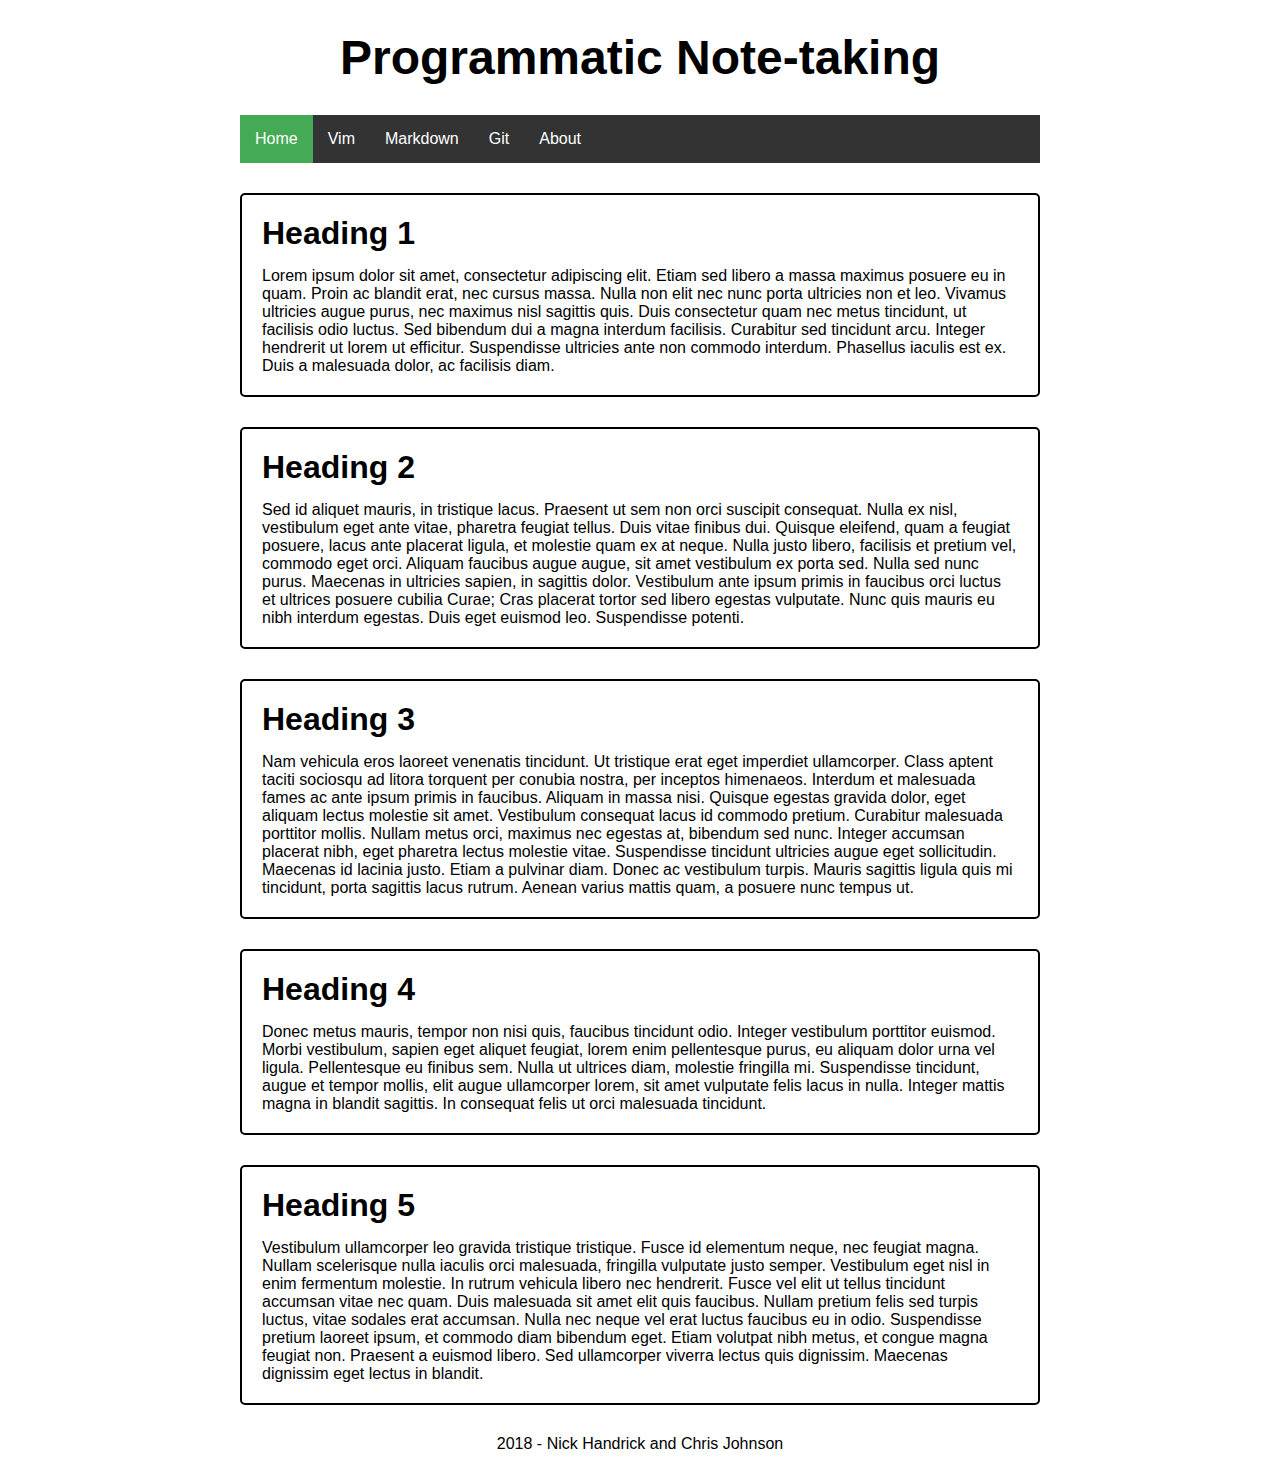
==== site/index.html @ 70e0d20d "started Vim, and added css fluff" ====
<!DOCTYPE html>
<html>

<head>
  <title>Programmatic Note-taking</title>
  <link rel="stylesheet" type="text/css" href="css/main-styles.css">
</head>

<body>
<div id="content-wrapper">
  <header>
    <h1>Programmatic Note-taking</h1>
  </header>
  <nav>
    <ul>
      <li><a href="index.html" class="active">Home</a></li>
      <li><a href="vim.html">Vim</a></li>
      <li><a href="markdown.html">Markdown</a></li>
      <li><a href="git.html">Git</a></li>
      <li><a href="about.html">About</a></li>
    </ul>
  </nav>
  <main>
    <section>
      <h2>Heading 1</h2>
      <p>Lorem ipsum dolor sit amet, consectetur adipiscing elit. Etiam sed libero a massa maximus posuere eu in quam. Proin ac blandit erat, nec cursus massa. Nulla non elit nec nunc porta ultricies non et leo. Vivamus ultricies augue purus, nec maximus nisl sagittis quis. Duis consectetur quam nec metus tincidunt, ut facilisis odio luctus. Sed bibendum dui a magna interdum facilisis. Curabitur sed tincidunt arcu. Integer hendrerit ut lorem ut efficitur. Suspendisse ultricies ante non commodo interdum. Phasellus iaculis est ex. Duis a malesuada dolor, ac facilisis diam.</p>
    </section>
    <section>
      <h2>Heading 2</h2>
      <p>Sed id aliquet mauris, in tristique lacus. Praesent ut sem non orci suscipit consequat. Nulla ex nisl, vestibulum eget ante vitae, pharetra feugiat tellus. Duis vitae finibus dui. Quisque eleifend, quam a feugiat posuere, lacus ante placerat ligula, et molestie quam ex at neque. Nulla justo libero, facilisis et pretium vel, commodo eget orci. Aliquam faucibus augue augue, sit amet vestibulum ex porta sed. Nulla sed nunc purus. Maecenas in ultricies sapien, in sagittis dolor. Vestibulum ante ipsum primis in faucibus orci luctus et ultrices posuere cubilia Curae; Cras placerat tortor sed libero egestas vulputate. Nunc quis mauris eu nibh interdum egestas. Duis eget euismod leo. Suspendisse potenti.</p>
    </section>
    <section>
      <h2>Heading 3</h2>
      <p>Nam vehicula eros laoreet venenatis tincidunt. Ut tristique erat eget imperdiet ullamcorper. Class aptent taciti sociosqu ad litora torquent per conubia nostra, per inceptos himenaeos. Interdum et malesuada fames ac ante ipsum primis in faucibus. Aliquam in massa nisi. Quisque egestas gravida dolor, eget aliquam lectus molestie sit amet. Vestibulum consequat lacus id commodo pretium. Curabitur malesuada porttitor mollis. Nullam metus orci, maximus nec egestas at, bibendum sed nunc. Integer accumsan placerat nibh, eget pharetra lectus molestie vitae. Suspendisse tincidunt ultricies augue eget sollicitudin. Maecenas id lacinia justo. Etiam a pulvinar diam. Donec ac vestibulum turpis. Mauris sagittis ligula quis mi tincidunt, porta sagittis lacus rutrum. Aenean varius mattis quam, a posuere nunc tempus ut.</p>
    </section>
    <section>
      <h2>Heading 4</h2>
      <p>Donec metus mauris, tempor non nisi quis, faucibus tincidunt odio. Integer vestibulum porttitor euismod. Morbi vestibulum, sapien eget aliquet feugiat, lorem enim pellentesque purus, eu aliquam dolor urna vel ligula. Pellentesque eu finibus sem. Nulla ut ultrices diam, molestie fringilla mi. Suspendisse tincidunt, augue et tempor mollis, elit augue ullamcorper lorem, sit amet vulputate felis lacus in nulla. Integer mattis magna in blandit sagittis. In consequat felis ut orci malesuada tincidunt.</p>
    </section>
    <section>
      <h2>Heading 5</h2>
      <p>Vestibulum ullamcorper leo gravida tristique tristique. Fusce id elementum neque, nec feugiat magna. Nullam scelerisque nulla iaculis orci malesuada, fringilla vulputate justo semper. Vestibulum eget nisl in enim fermentum molestie. In rutrum vehicula libero nec hendrerit. Fusce vel elit ut tellus tincidunt accumsan vitae nec quam. Duis malesuada sit amet elit quis faucibus. Nullam pretium felis sed turpis luctus, vitae sodales erat accumsan. Nulla nec neque vel erat luctus faucibus eu in odio. Suspendisse pretium laoreet ipsum, et commodo diam bibendum eget. Etiam volutpat nibh metus, et congue magna feugiat non. Praesent a euismod libero. Sed ullamcorper viverra lectus quis dignissim. Maecenas dignissim eget lectus in blandit.</p>
    </section>
  </main>
  <footer>
    <p>2018 - Nick Handrick and Chris Johnson</p>
  </footer>
</div>
</body>

</html>
---- site/css/main-styles.css ----
* {
  box-sizing: border-box;
}

body {
  margin: 0;
  padding: 0;
}

header, nav, section, footer {
  margin-top: 30px;
}

footer {
  margin-bottom: 30px;
}

#content-wrapper {
  width: 800px;
  display: block;
  margin: 0 auto;
}

h1, h2, h3, h4, h5, p, a, li {
  margin: 0;
  padding: 0;
  font-family: sans-serif;
}

header {
  text-align: center;
}

header h1 {
  font-size: 3em;
}

nav {
  background-color: #333;
}

nav ul {
  list-style-type: none;
  margin: 0;
  padding: 0;
  overflow: hidden;
}

nav li {
  float: left;
}

nav li a {
  display: block;
  color: #fff;
  text-align: center;
  padding: 15px;
  text-decoration: none;
}

nav li a:hover {
  background-color: #111;
}

.active, .active:hover {
  background-color: #4a5;
}

section {
  padding: 20px;
  border: 2px solid #000;
  border-radius: 5px;
}

section h2 {
  font-size: 2em;
}

section p {
  margin-top: 15px;
}

footer {
  text-align: center;
}
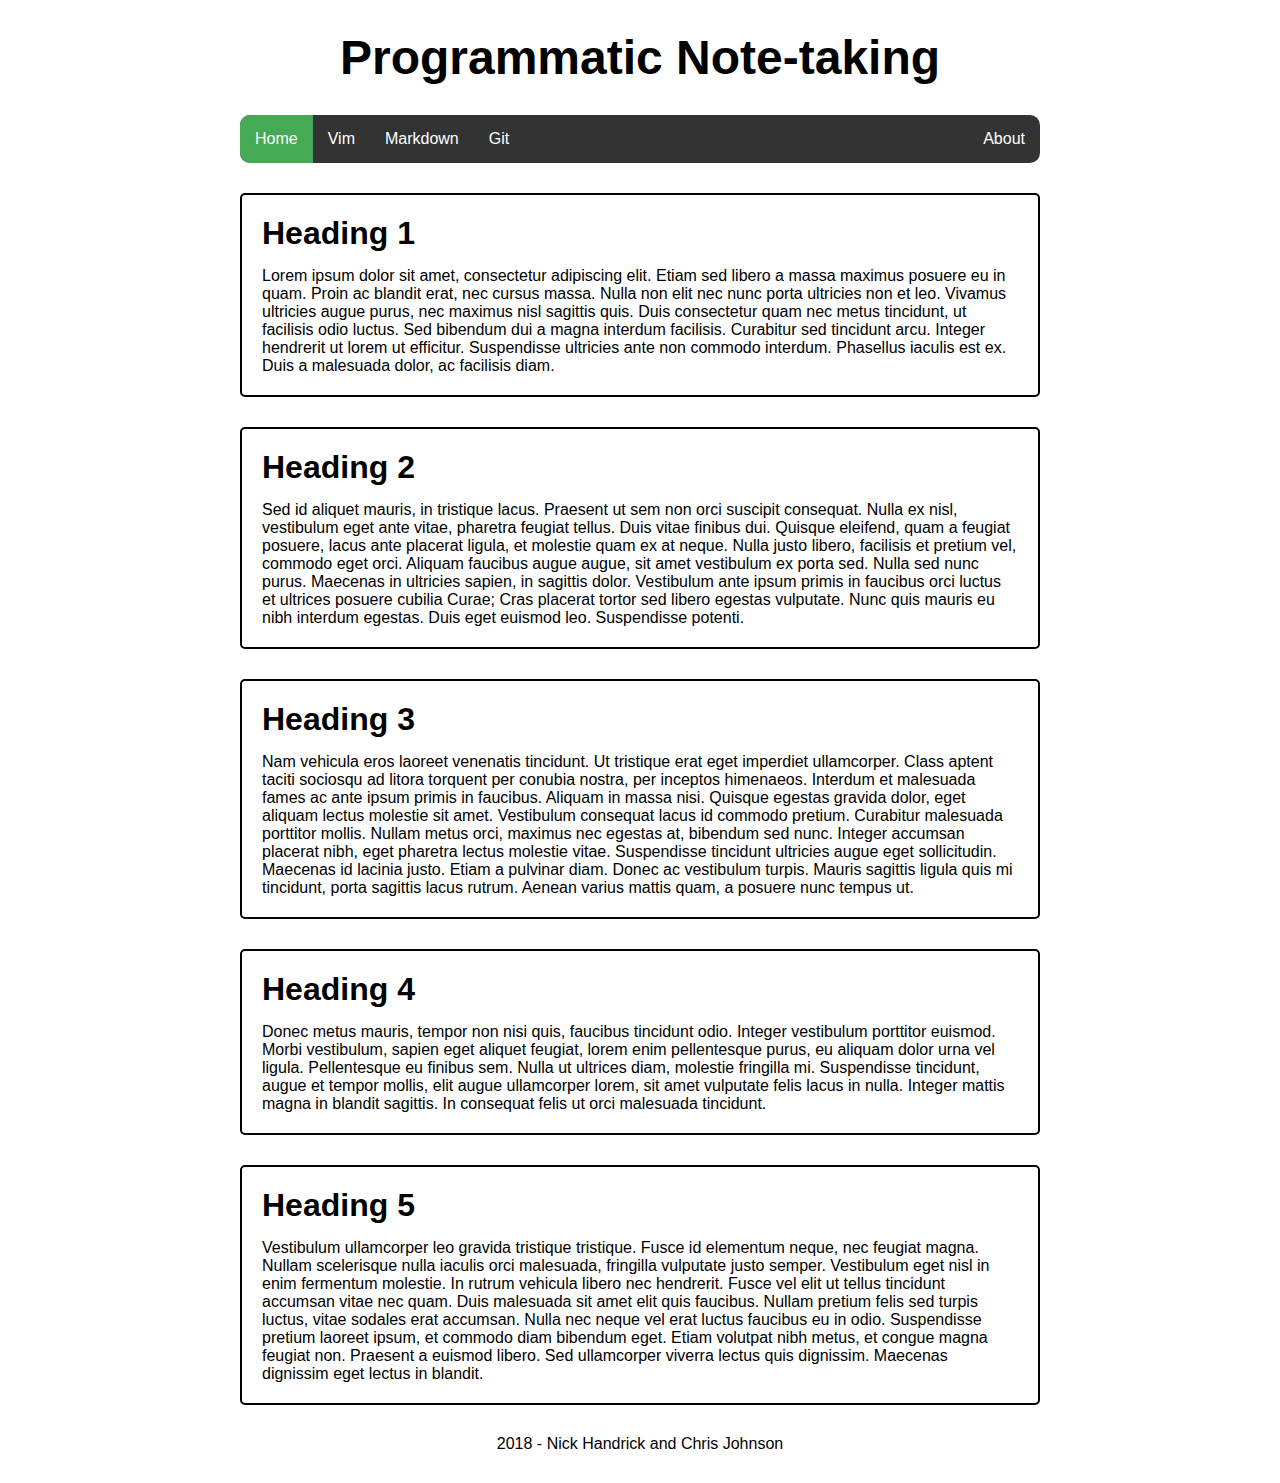
==== commit 11c02c4d: "align the "about" link to the right side of the navbar" ====
--- a/site/index.html
+++ b/site/index.html
@@ -17,7 +17,7 @@
       <li><a href="vim.html">Vim</a></li>
       <li><a href="markdown.html">Markdown</a></li>
       <li><a href="git.html">Git</a></li>
-      <li><a href="about.html">About</a></li>
+      <li id="about"><a href="about.html">About</a></li>
     </ul>
   </nav>
   <main>
--- a/site/css/main-styles.css
+++ b/site/css/main-styles.css
@@ -37,17 +37,22 @@
 
 nav {
   background-color: #333;
+  border-radius: 10px;
+  overflow: hidden;
 }
 
 nav ul {
   list-style-type: none;
   margin: 0;
   padding: 0;
-  overflow: hidden;
 }
 
 nav li {
   float: left;
+}
+
+nav #about {
+  float: right;
 }
 
 nav li a {
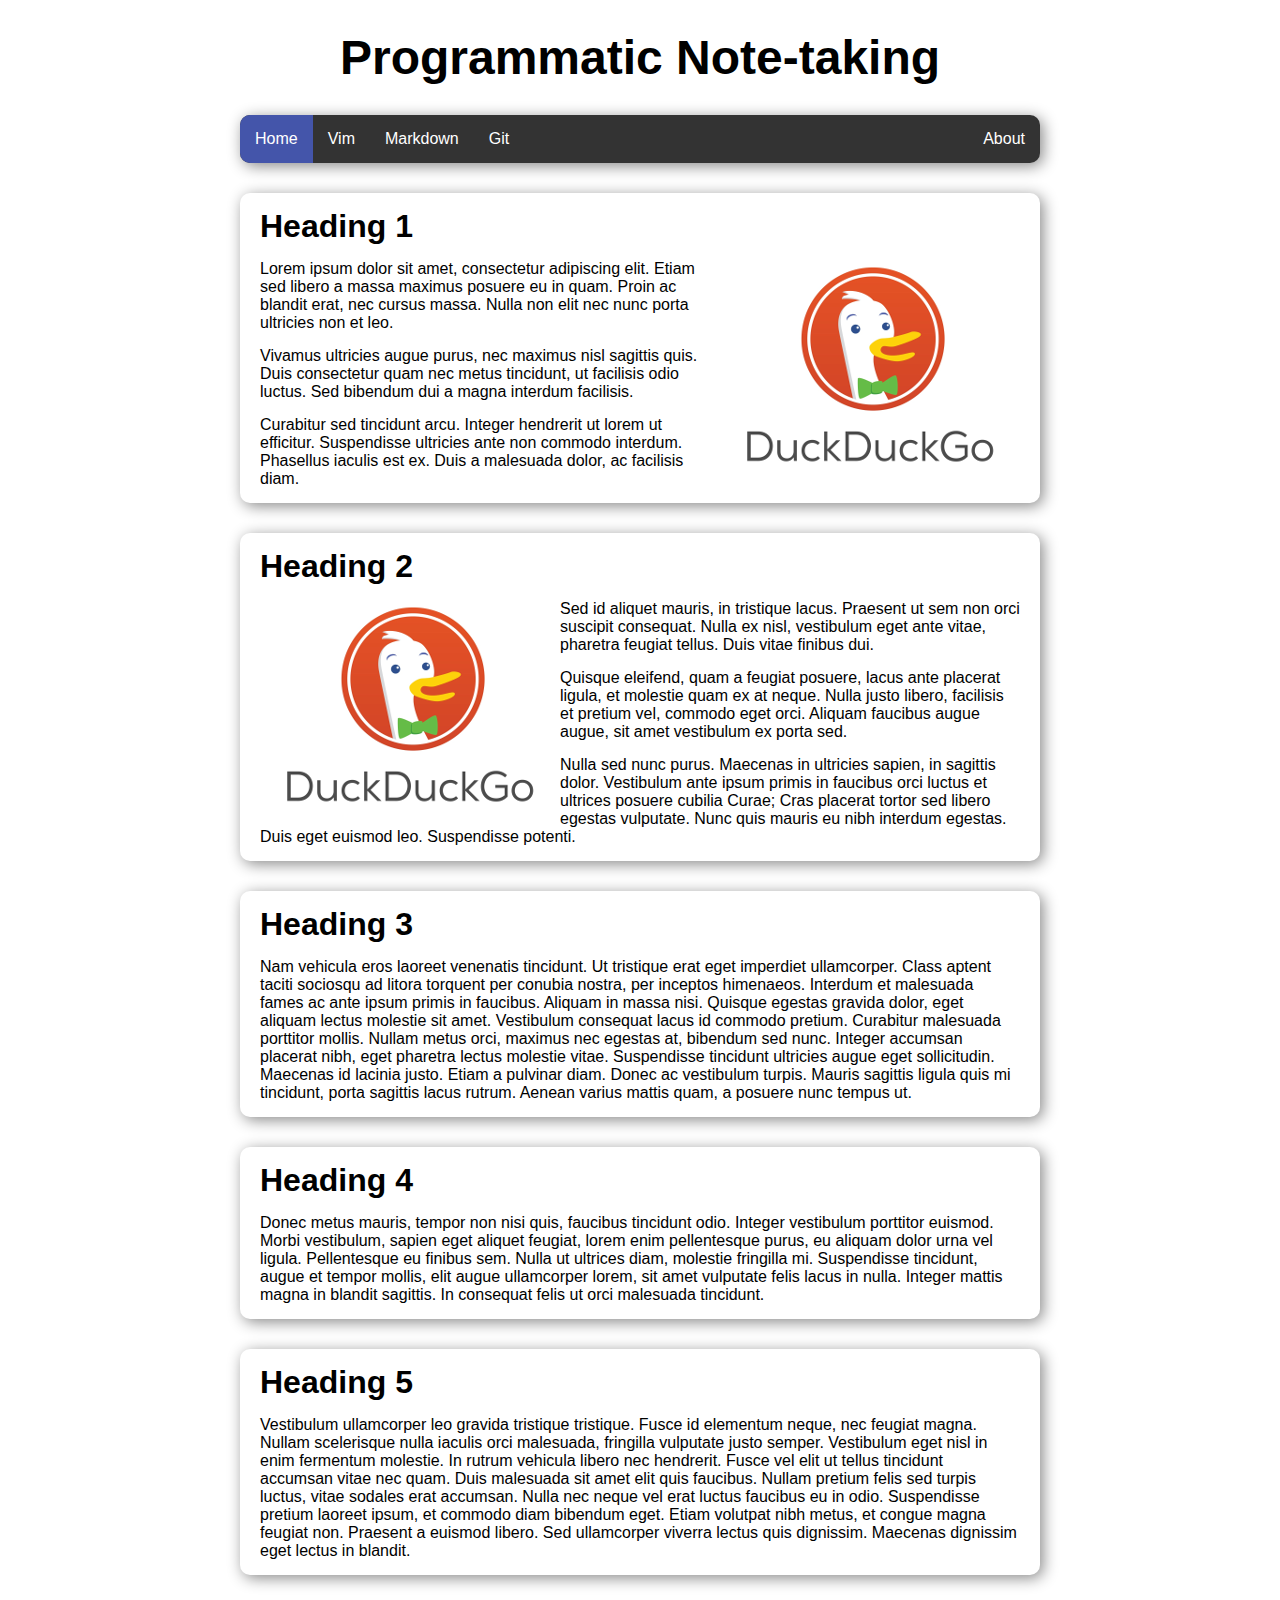
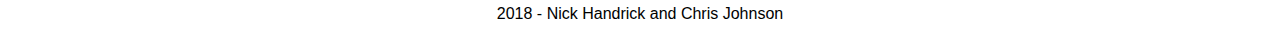
==== commit bdebea94: "working on css" ====
--- a/site/index.html
+++ b/site/index.html
@@ -23,11 +23,17 @@
   <main>
     <section>
       <h2>Heading 1</h2>
-      <p>Lorem ipsum dolor sit amet, consectetur adipiscing elit. Etiam sed libero a massa maximus posuere eu in quam. Proin ac blandit erat, nec cursus massa. Nulla non elit nec nunc porta ultricies non et leo. Vivamus ultricies augue purus, nec maximus nisl sagittis quis. Duis consectetur quam nec metus tincidunt, ut facilisis odio luctus. Sed bibendum dui a magna interdum facilisis. Curabitur sed tincidunt arcu. Integer hendrerit ut lorem ut efficitur. Suspendisse ultricies ante non commodo interdum. Phasellus iaculis est ex. Duis a malesuada dolor, ac facilisis diam.</p>
+      <img src="img/duckduckgo.png" alt="duck duck go" class="img-right">
+      <p>Lorem ipsum dolor sit amet, consectetur adipiscing elit. Etiam sed libero a massa maximus posuere eu in quam. Proin ac blandit erat, nec cursus massa. Nulla non elit nec nunc porta ultricies non et leo.</p>
+      <p>Vivamus ultricies augue purus, nec maximus nisl sagittis quis. Duis consectetur quam nec metus tincidunt, ut facilisis odio luctus. Sed bibendum dui a magna interdum facilisis.</p>
+      <p>Curabitur sed tincidunt arcu. Integer hendrerit ut lorem ut efficitur. Suspendisse ultricies ante non commodo interdum. Phasellus iaculis est ex. Duis a malesuada dolor, ac facilisis diam.</p>
     </section>
     <section>
       <h2>Heading 2</h2>
-      <p>Sed id aliquet mauris, in tristique lacus. Praesent ut sem non orci suscipit consequat. Nulla ex nisl, vestibulum eget ante vitae, pharetra feugiat tellus. Duis vitae finibus dui. Quisque eleifend, quam a feugiat posuere, lacus ante placerat ligula, et molestie quam ex at neque. Nulla justo libero, facilisis et pretium vel, commodo eget orci. Aliquam faucibus augue augue, sit amet vestibulum ex porta sed. Nulla sed nunc purus. Maecenas in ultricies sapien, in sagittis dolor. Vestibulum ante ipsum primis in faucibus orci luctus et ultrices posuere cubilia Curae; Cras placerat tortor sed libero egestas vulputate. Nunc quis mauris eu nibh interdum egestas. Duis eget euismod leo. Suspendisse potenti.</p>
+      <img src="img/duckduckgo.png" alt="duck duck go" class="img-left">
+      <p>Sed id aliquet mauris, in tristique lacus. Praesent ut sem non orci suscipit consequat. Nulla ex nisl, vestibulum eget ante vitae, pharetra feugiat tellus. Duis vitae finibus dui.</p>
+      <p>Quisque eleifend, quam a feugiat posuere, lacus ante placerat ligula, et molestie quam ex at neque. Nulla justo libero, facilisis et pretium vel, commodo eget orci. Aliquam faucibus augue augue, sit amet vestibulum ex porta sed.</p>
+      <p>Nulla sed nunc purus. Maecenas in ultricies sapien, in sagittis dolor. Vestibulum ante ipsum primis in faucibus orci luctus et ultrices posuere cubilia Curae; Cras placerat tortor sed libero egestas vulputate. Nunc quis mauris eu nibh interdum egestas. Duis eget euismod leo. Suspendisse potenti.</p>
     </section>
     <section>
       <h2>Heading 3</h2>
--- a/site/css/main-styles.css
+++ b/site/css/main-styles.css
@@ -5,6 +5,11 @@
 body {
   margin: 0;
   padding: 0;
+}
+
+nav, section {
+  border-radius: 10px;
+  box-shadow: 3px 3px 15px #888;
 }
 
 header, nav, section, footer {
@@ -16,7 +21,9 @@
 }
 
 #content-wrapper {
-  width: 800px;
+  min-width: 450px;
+  width: 90%;
+  max-width: 800px;
   display: block;
   margin: 0 auto;
 }
@@ -37,7 +44,6 @@
 
 nav {
   background-color: #333;
-  border-radius: 10px;
   overflow: hidden;
 }
 
@@ -68,13 +74,12 @@
 }
 
 .active, .active:hover {
-  background-color: #4a5;
+  background-color: #45a;
 }
 
 section {
-  padding: 20px;
-  border: 2px solid #000;
-  border-radius: 5px;
+  padding: 15px 20px;
+  clear: both;
 }
 
 section h2 {
@@ -85,6 +90,14 @@
   margin-top: 15px;
 }
 
+section .img-right {
+  float: right;
+}
+
+section .img-left {
+  float: left;
+}
+
 footer {
   text-align: center;
 }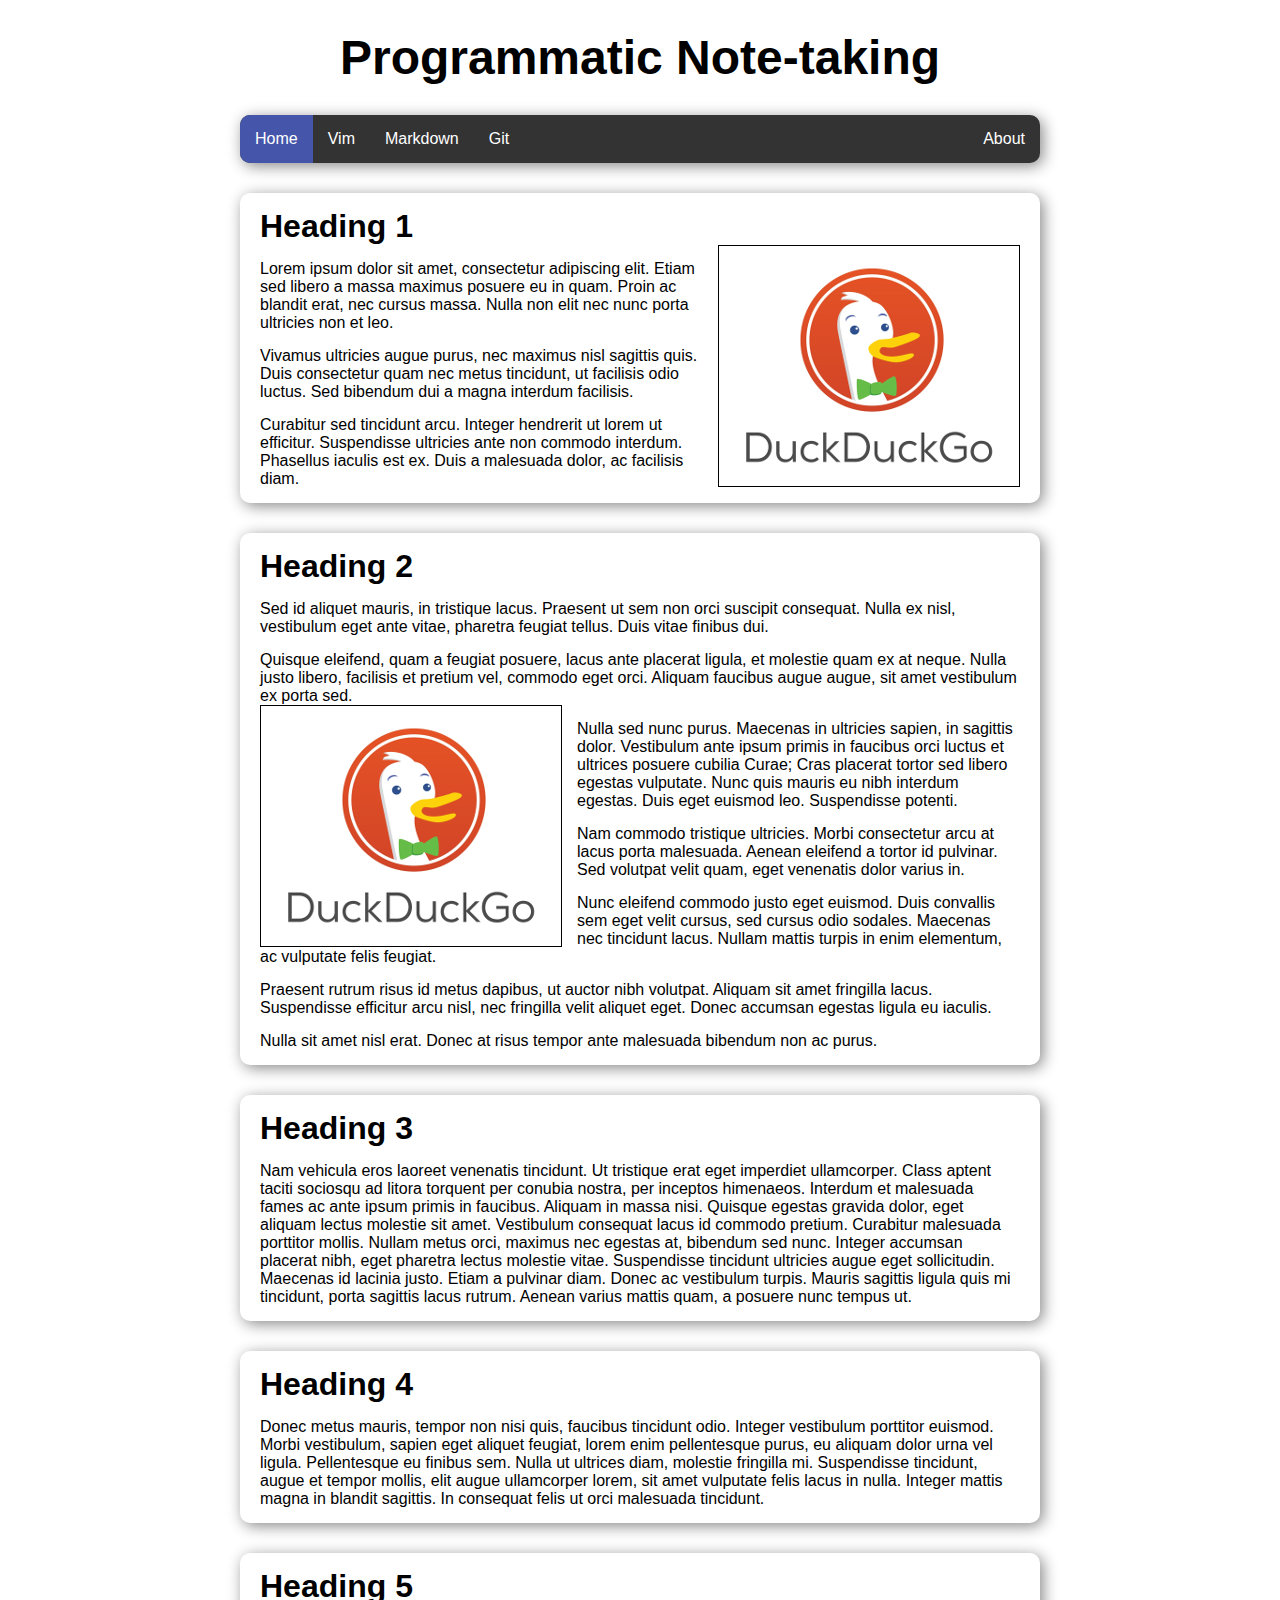
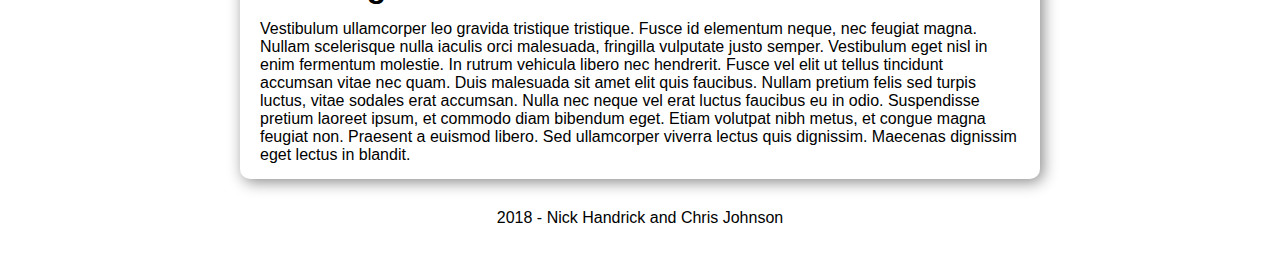
==== commit a3b39bf4: "basic style fixes" ====
--- a/site/index.html
+++ b/site/index.html
@@ -30,10 +30,14 @@
     </section>
     <section>
       <h2>Heading 2</h2>
-      <img src="img/duckduckgo.png" alt="duck duck go" class="img-left">
       <p>Sed id aliquet mauris, in tristique lacus. Praesent ut sem non orci suscipit consequat. Nulla ex nisl, vestibulum eget ante vitae, pharetra feugiat tellus. Duis vitae finibus dui.</p>
       <p>Quisque eleifend, quam a feugiat posuere, lacus ante placerat ligula, et molestie quam ex at neque. Nulla justo libero, facilisis et pretium vel, commodo eget orci. Aliquam faucibus augue augue, sit amet vestibulum ex porta sed.</p>
+      <img src="img/duckduckgo.png" alt="duck duck go" class="img-left">
       <p>Nulla sed nunc purus. Maecenas in ultricies sapien, in sagittis dolor. Vestibulum ante ipsum primis in faucibus orci luctus et ultrices posuere cubilia Curae; Cras placerat tortor sed libero egestas vulputate. Nunc quis mauris eu nibh interdum egestas. Duis eget euismod leo. Suspendisse potenti.</p>
+      <p>Nam commodo tristique ultricies. Morbi consectetur arcu at lacus porta malesuada. Aenean eleifend a tortor id pulvinar. Sed volutpat velit quam, eget venenatis dolor varius in.</p>
+      <p>Nunc eleifend commodo justo eget euismod. Duis convallis sem eget velit cursus, sed cursus odio sodales. Maecenas nec tincidunt lacus. Nullam mattis turpis in enim elementum, ac vulputate felis feugiat.</p>
+      <p>Praesent rutrum risus id metus dapibus, ut auctor nibh volutpat. Aliquam sit amet fringilla lacus. Suspendisse efficitur arcu nisl, nec fringilla velit aliquet eget. Donec accumsan egestas ligula eu iaculis.</p>
+      <p>Nulla sit amet nisl erat. Donec at risus tempor ante malesuada bibendum non ac purus.</p>
     </section>
     <section>
       <h2>Heading 3</h2>
--- a/site/css/main-styles.css
+++ b/site/css/main-styles.css
@@ -90,12 +90,18 @@
   margin-top: 15px;
 }
 
+section img {
+  border: 1px solid black;
+}
+
 section .img-right {
   float: right;
+  margin-left: 15px;
 }
 
 section .img-left {
   float: left;
+  margin-right: 15px;
 }
 
 footer {
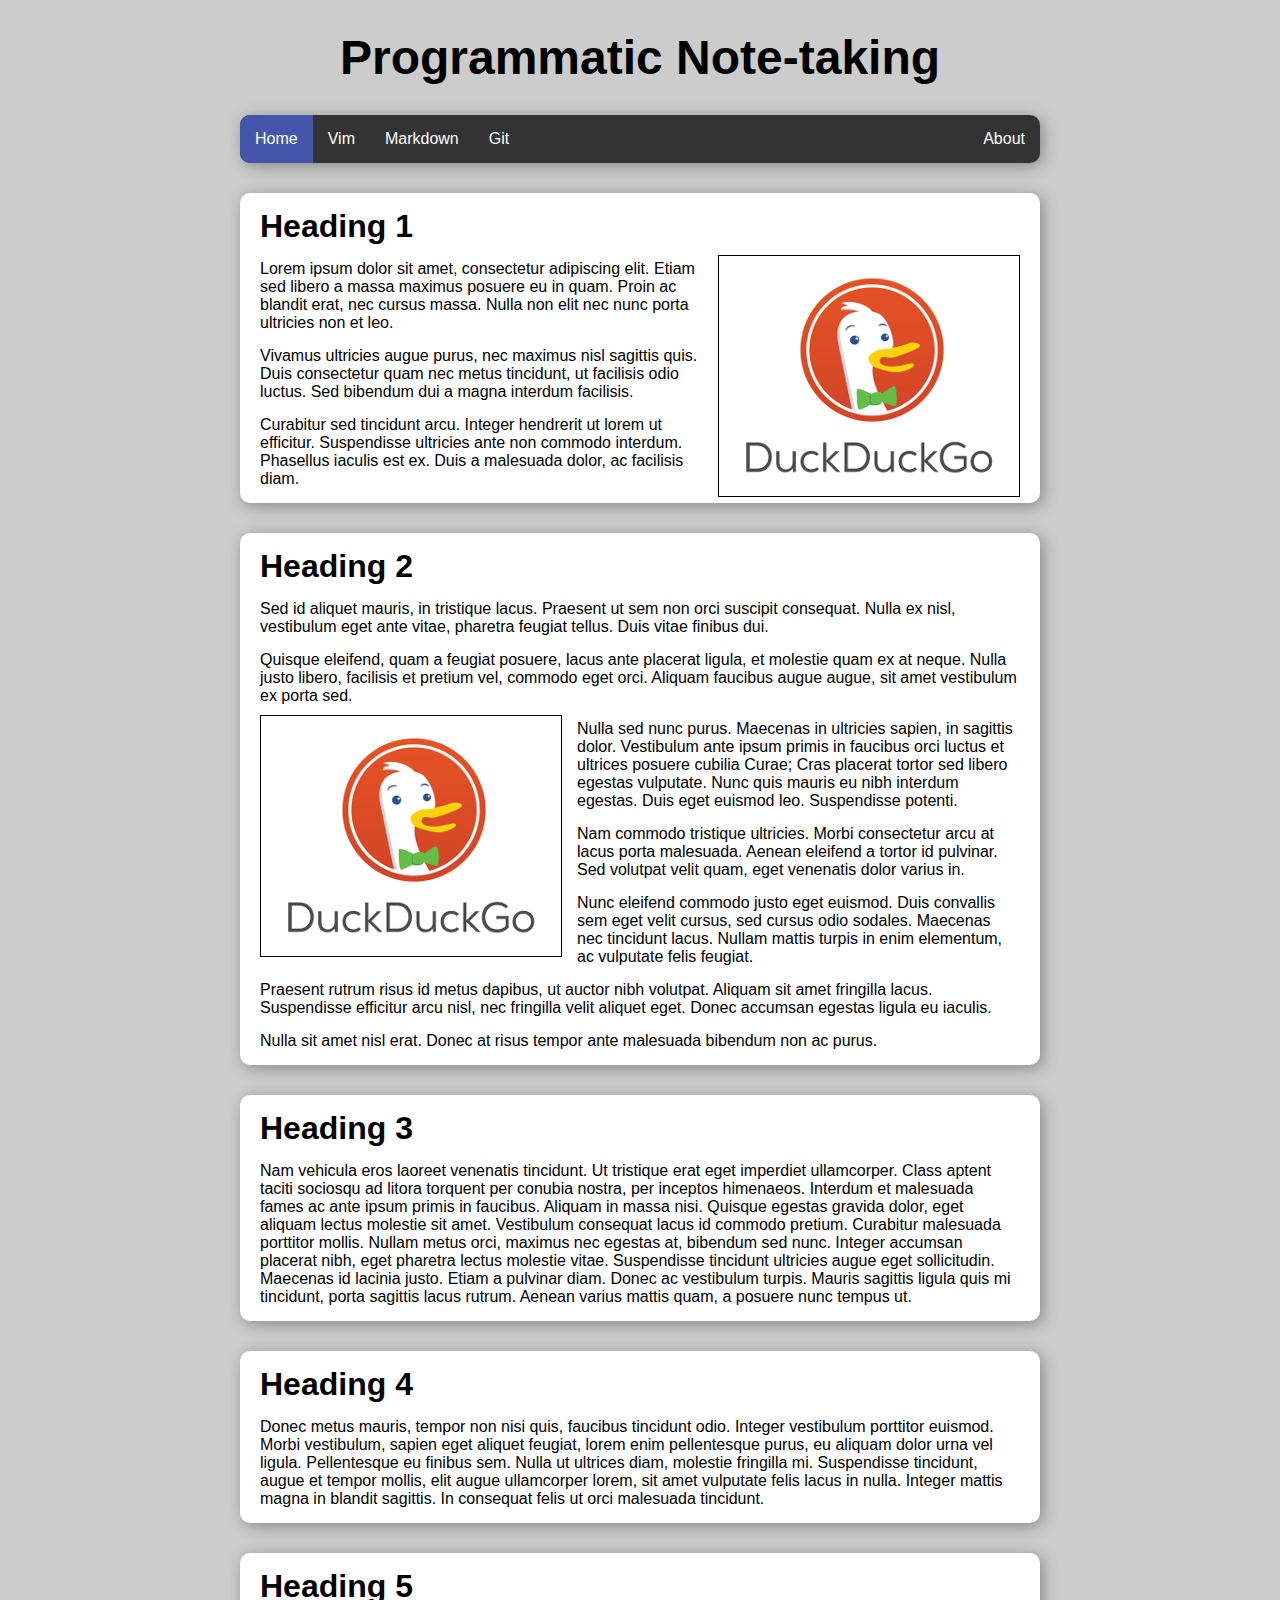
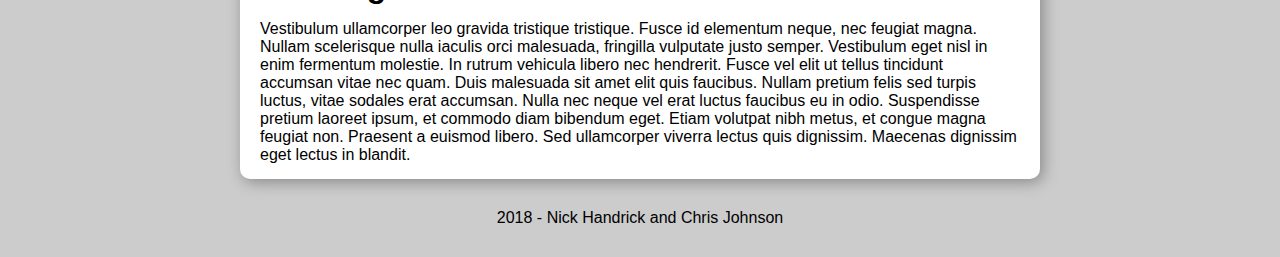
==== commit b5d28448: "worked on website" ====
--- a/site/index.html
+++ b/site/index.html
@@ -17,7 +17,7 @@
       <li><a href="vim.html">Vim</a></li>
       <li><a href="markdown.html">Markdown</a></li>
       <li><a href="git.html">Git</a></li>
-      <li id="about"><a href="about.html">About</a></li>
+      <li><a href="about.html">About</a></li>
     </ul>
   </nav>
   <main>
--- a/site/css/main-styles.css
+++ b/site/css/main-styles.css
@@ -5,6 +5,7 @@
 body {
   margin: 0;
   padding: 0;
+  background-color: #ccc;
 }
 
 nav, section {
@@ -57,14 +58,13 @@
   float: left;
 }
 
-nav #about {
+nav li:last-child {
   float: right;
 }
 
 nav li a {
   display: block;
   color: #fff;
-  text-align: center;
   padding: 15px;
   text-decoration: none;
 }
@@ -75,11 +75,13 @@
 
 .active, .active:hover {
   background-color: #45a;
+  cursor: default;
 }
 
 section {
   padding: 15px 20px;
   clear: both;
+  background-color: #fff;
 }
 
 section h2 {
@@ -92,6 +94,7 @@
 
 section img {
   border: 1px solid black;
+  margin: 10px 0;
 }
 
 section .img-right {
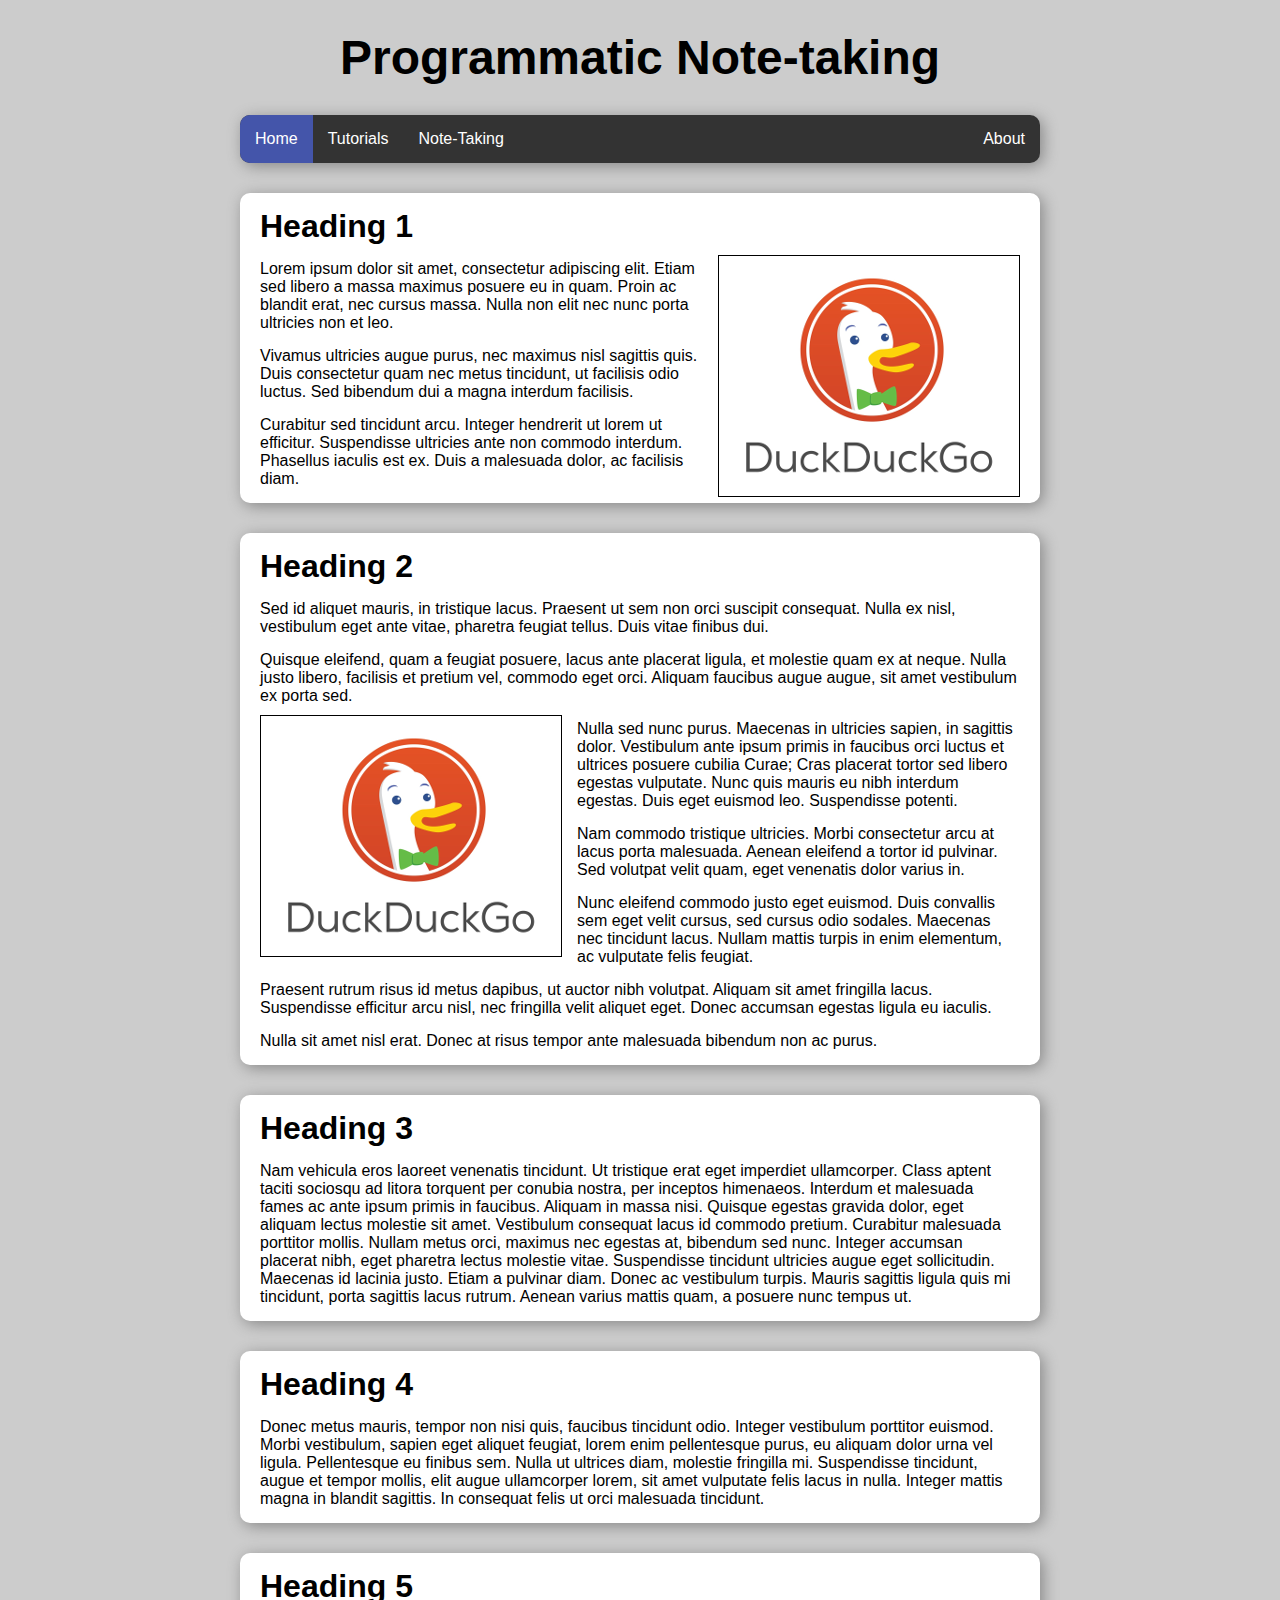
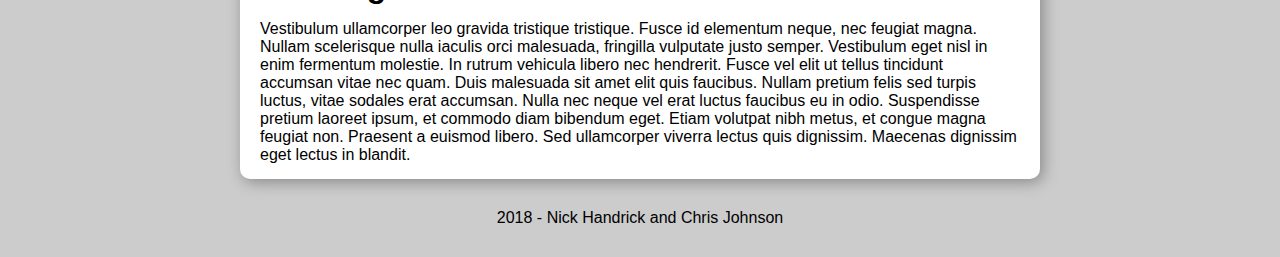
==== commit 3c89d5a1: "refactored website" ====
--- a/site/index.html
+++ b/site/index.html
@@ -14,9 +14,8 @@
   <nav>
     <ul>
       <li><a href="index.html" class="active">Home</a></li>
-      <li><a href="vim.html">Vim</a></li>
-      <li><a href="markdown.html">Markdown</a></li>
-      <li><a href="git.html">Git</a></li>
+      <li><a href="tutorials.html">Tutorials</a></li>
+      <li><a href="notetaking.html">Note-Taking</a></li>
       <li><a href="about.html">About</a></li>
     </ul>
   </nav>
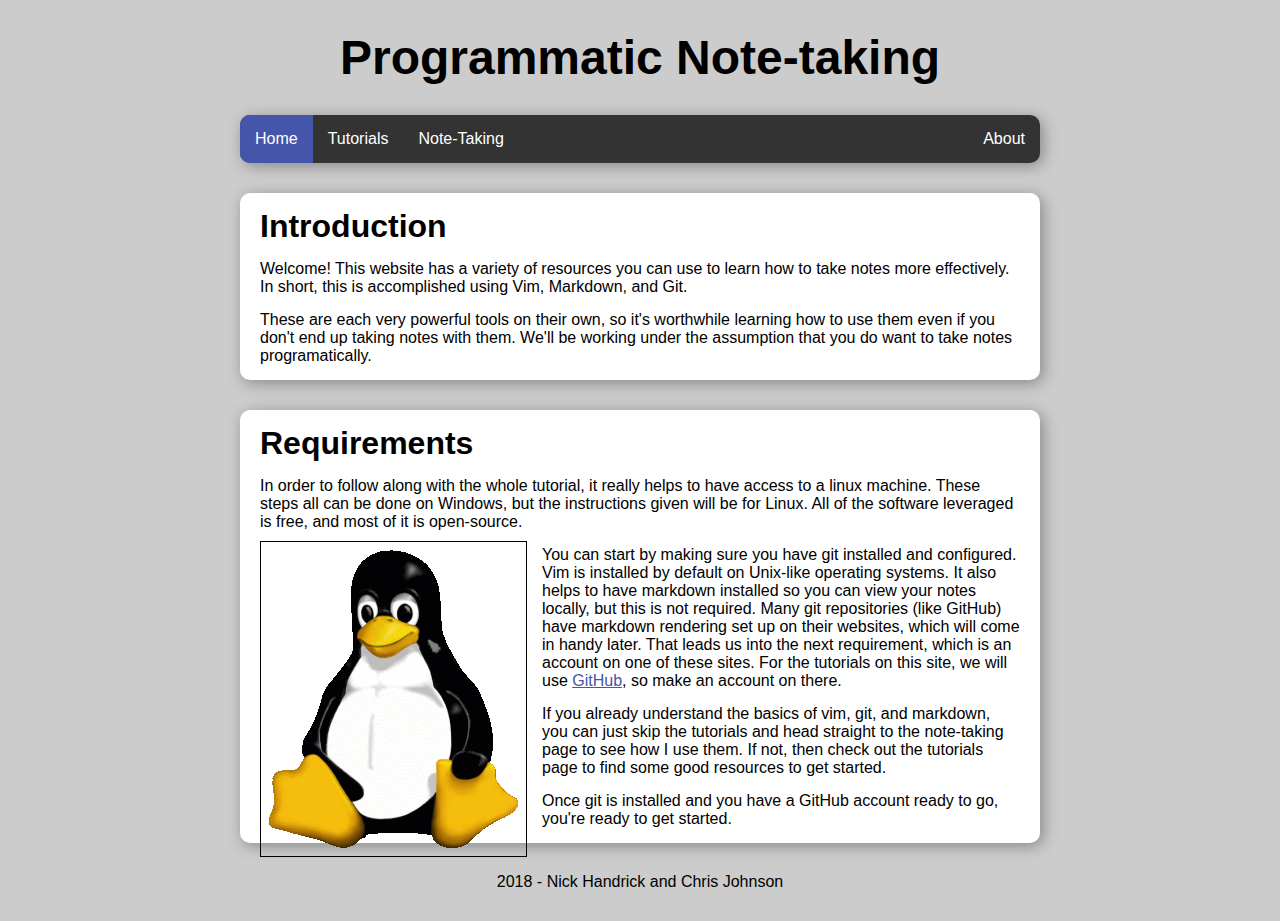
==== commit 351b7411: "working on website" ====
--- a/site/index.html
+++ b/site/index.html
@@ -4,6 +4,7 @@
 <head>
   <title>Programmatic Note-taking</title>
   <link rel="stylesheet" type="text/css" href="css/main-styles.css">
+  <link rel="icon" type="image/png" href="img/vimlogo.png">
 </head>
 
 <body>
@@ -21,34 +22,17 @@
   </nav>
   <main>
     <section>
-      <h2>Heading 1</h2>
-      <img src="img/duckduckgo.png" alt="duck duck go" class="img-right">
-      <p>Lorem ipsum dolor sit amet, consectetur adipiscing elit. Etiam sed libero a massa maximus posuere eu in quam. Proin ac blandit erat, nec cursus massa. Nulla non elit nec nunc porta ultricies non et leo.</p>
-      <p>Vivamus ultricies augue purus, nec maximus nisl sagittis quis. Duis consectetur quam nec metus tincidunt, ut facilisis odio luctus. Sed bibendum dui a magna interdum facilisis.</p>
-      <p>Curabitur sed tincidunt arcu. Integer hendrerit ut lorem ut efficitur. Suspendisse ultricies ante non commodo interdum. Phasellus iaculis est ex. Duis a malesuada dolor, ac facilisis diam.</p>
+      <h2>Introduction</h2>
+      <p>Welcome! This website has a variety of resources you can use to learn how to take notes more effectively. In short, this is accomplished using Vim, Markdown, and Git.</p>
+      <p>These are each very powerful tools on their own, so it's worthwhile learning how to use them even if you don't end up taking notes with them. We'll be working under the assumption that you do want to take notes programatically.</p>
     </section>
     <section>
-      <h2>Heading 2</h2>
-      <p>Sed id aliquet mauris, in tristique lacus. Praesent ut sem non orci suscipit consequat. Nulla ex nisl, vestibulum eget ante vitae, pharetra feugiat tellus. Duis vitae finibus dui.</p>
-      <p>Quisque eleifend, quam a feugiat posuere, lacus ante placerat ligula, et molestie quam ex at neque. Nulla justo libero, facilisis et pretium vel, commodo eget orci. Aliquam faucibus augue augue, sit amet vestibulum ex porta sed.</p>
-      <img src="img/duckduckgo.png" alt="duck duck go" class="img-left">
-      <p>Nulla sed nunc purus. Maecenas in ultricies sapien, in sagittis dolor. Vestibulum ante ipsum primis in faucibus orci luctus et ultrices posuere cubilia Curae; Cras placerat tortor sed libero egestas vulputate. Nunc quis mauris eu nibh interdum egestas. Duis eget euismod leo. Suspendisse potenti.</p>
-      <p>Nam commodo tristique ultricies. Morbi consectetur arcu at lacus porta malesuada. Aenean eleifend a tortor id pulvinar. Sed volutpat velit quam, eget venenatis dolor varius in.</p>
-      <p>Nunc eleifend commodo justo eget euismod. Duis convallis sem eget velit cursus, sed cursus odio sodales. Maecenas nec tincidunt lacus. Nullam mattis turpis in enim elementum, ac vulputate felis feugiat.</p>
-      <p>Praesent rutrum risus id metus dapibus, ut auctor nibh volutpat. Aliquam sit amet fringilla lacus. Suspendisse efficitur arcu nisl, nec fringilla velit aliquet eget. Donec accumsan egestas ligula eu iaculis.</p>
-      <p>Nulla sit amet nisl erat. Donec at risus tempor ante malesuada bibendum non ac purus.</p>
-    </section>
-    <section>
-      <h2>Heading 3</h2>
-      <p>Nam vehicula eros laoreet venenatis tincidunt. Ut tristique erat eget imperdiet ullamcorper. Class aptent taciti sociosqu ad litora torquent per conubia nostra, per inceptos himenaeos. Interdum et malesuada fames ac ante ipsum primis in faucibus. Aliquam in massa nisi. Quisque egestas gravida dolor, eget aliquam lectus molestie sit amet. Vestibulum consequat lacus id commodo pretium. Curabitur malesuada porttitor mollis. Nullam metus orci, maximus nec egestas at, bibendum sed nunc. Integer accumsan placerat nibh, eget pharetra lectus molestie vitae. Suspendisse tincidunt ultricies augue eget sollicitudin. Maecenas id lacinia justo. Etiam a pulvinar diam. Donec ac vestibulum turpis. Mauris sagittis ligula quis mi tincidunt, porta sagittis lacus rutrum. Aenean varius mattis quam, a posuere nunc tempus ut.</p>
-    </section>
-    <section>
-      <h2>Heading 4</h2>
-      <p>Donec metus mauris, tempor non nisi quis, faucibus tincidunt odio. Integer vestibulum porttitor euismod. Morbi vestibulum, sapien eget aliquet feugiat, lorem enim pellentesque purus, eu aliquam dolor urna vel ligula. Pellentesque eu finibus sem. Nulla ut ultrices diam, molestie fringilla mi. Suspendisse tincidunt, augue et tempor mollis, elit augue ullamcorper lorem, sit amet vulputate felis lacus in nulla. Integer mattis magna in blandit sagittis. In consequat felis ut orci malesuada tincidunt.</p>
-    </section>
-    <section>
-      <h2>Heading 5</h2>
-      <p>Vestibulum ullamcorper leo gravida tristique tristique. Fusce id elementum neque, nec feugiat magna. Nullam scelerisque nulla iaculis orci malesuada, fringilla vulputate justo semper. Vestibulum eget nisl in enim fermentum molestie. In rutrum vehicula libero nec hendrerit. Fusce vel elit ut tellus tincidunt accumsan vitae nec quam. Duis malesuada sit amet elit quis faucibus. Nullam pretium felis sed turpis luctus, vitae sodales erat accumsan. Nulla nec neque vel erat luctus faucibus eu in odio. Suspendisse pretium laoreet ipsum, et commodo diam bibendum eget. Etiam volutpat nibh metus, et congue magna feugiat non. Praesent a euismod libero. Sed ullamcorper viverra lectus quis dignissim. Maecenas dignissim eget lectus in blandit.</p>
+      <h2>Requirements</h2>
+      <p>In order to follow along with the whole tutorial, it really helps to have access to a linux machine. These steps all can be done on Windows, but the instructions given will be for Linux. All of the software leveraged is free, and most of it is open-source.</p>
+      <img src="img/tux.png" alt="tux" class="img-left">
+      <p>You can start by making sure you have git installed and configured. Vim is installed by default on Unix-like operating systems. It also helps to have markdown installed so you can view your notes locally, but this is not required. Many git repositories (like GitHub) have markdown rendering set up on their websites, which will come in handy later. That leads us into the next requirement, which is an account on one of these sites. For the tutorials on this site, we will use <a href="https://github.com/">GitHub</a>, so make an account on there.</p>
+      <p>If you already understand the basics of vim, git, and markdown, you can just skip the tutorials and head straight to the note-taking page to see how I use them. If not, then check out the tutorials page to find some good resources to get started.</p>
+      <p>Once git is installed and you have a GitHub account ready to go, you're ready to get started. </p>
     </section>
   </main>
   <footer>
--- a/site/css/main-styles.css
+++ b/site/css/main-styles.css
@@ -92,6 +92,29 @@
   margin-top: 15px;
 }
 
+section a {
+  color: #45a;
+}
+
+section .code {
+  border: none;
+  resize: none;
+  width: 100%;
+  font-family: monospace;
+  background-color: #333;
+  padding: 10px;
+  font-size: 14pt;
+  color: #ccc;
+}
+
+.snippet {
+  font-family: monospace;
+  font-size: 12pt;
+  background-color: #ccc;
+  padding: 0 4px;
+  border-radius: 3px;
+}
+
 section img {
   border: 1px solid black;
   margin: 10px 0;
